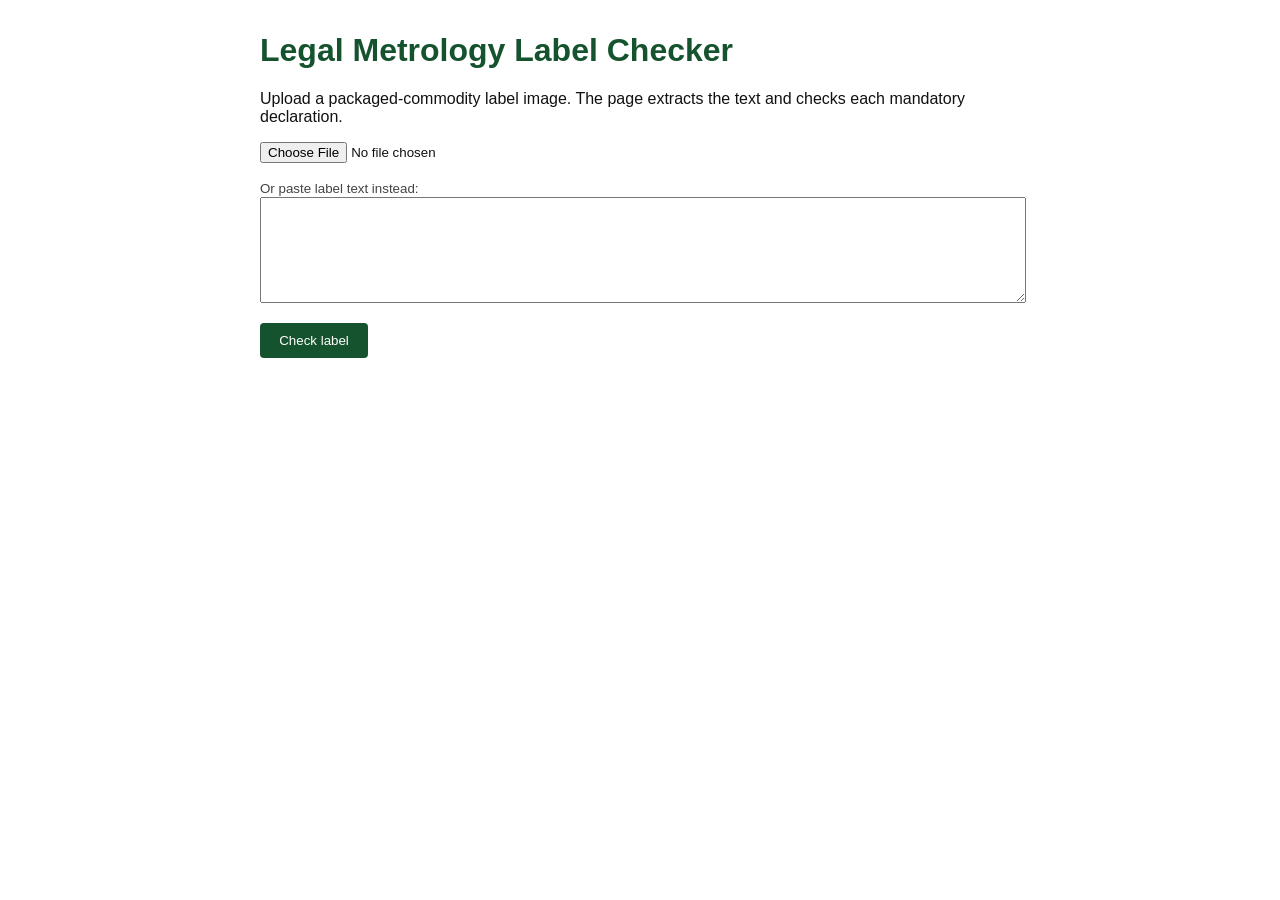
==== app/static/index.html @ d0ca5065 "Add Legal Metrology label checker (FastAPI, Tesseract, rule engine)" ====
<!doctype html>
<html lang="en"><head><meta charset="utf-8"><meta name="viewport" content="width=device-width,initial-scale=1">
<title>Legal Metrology Checker</title>
<style>
body{font-family:Arial,sans-serif;max-width:760px;margin:2rem auto;padding:0 1rem;color:#111}
h1{color:#14532d} button{background:#14532d;color:#fff;border:0;padding:.6rem 1.2rem;border-radius:4px;cursor:pointer}
textarea{width:100%;height:100px} .row{margin:1rem 0}
.card{border-left:6px solid #999;padding:.5rem .8rem;margin:.5rem 0;background:#f6f6f6}
.pass{border-color:#15803d}.fail{border-color:#b91c1c}.review{border-color:#b45309}
.tag{font-weight:bold;text-transform:uppercase;font-size:.8rem} small{color:#444} pre{white-space:pre-wrap;background:#f6f6f6;padding:.5rem}
</style></head><body>
<h1>Legal Metrology Label Checker</h1>
<p>Upload a packaged-commodity label image. The page extracts the text and checks each mandatory declaration.</p>
<form id="f">
<div class="row"><input type="file" name="image" accept="image/*"></div>
<div class="row"><small>Or paste label text instead:</small><textarea name="text"></textarea></div>
<button>Check label</button>
</form>
<div id="out"></div>
<script>
const esc=s=>String(s).replace(/[&<>]/g,c=>({'&':'&amp;','<':'&lt;','>':'&gt;'}[c]));
document.getElementById('f').onsubmit=async e=>{
 e.preventDefault();const out=document.getElementById('out');out.textContent='Checking...';
 const r=await fetch('/api/check',{method:'POST',body:new FormData(e.target)});
 const j=await r.json();
 if(!r.ok){out.textContent=j.detail||'Error';return}
 const names={compliant:'Compliant',non_compliant:'Non-compliant',needs_review:'Needs review'};
 out.innerHTML='<h2>'+names[j.overall]+'</h2>'+j.results.map(x=>
  `<div class="card ${x.status}"><span class="tag">${x.status}</span> ${esc(x.label)}<br><small>${esc(x.detail)}${x.evidence?' | Found: '+esc(x.evidence):''}</small></div>`).join('')
  +'<details><summary>Extracted text</summary><pre>'+esc(j.extracted_text)+'</pre></details>';
};
</script></body></html>
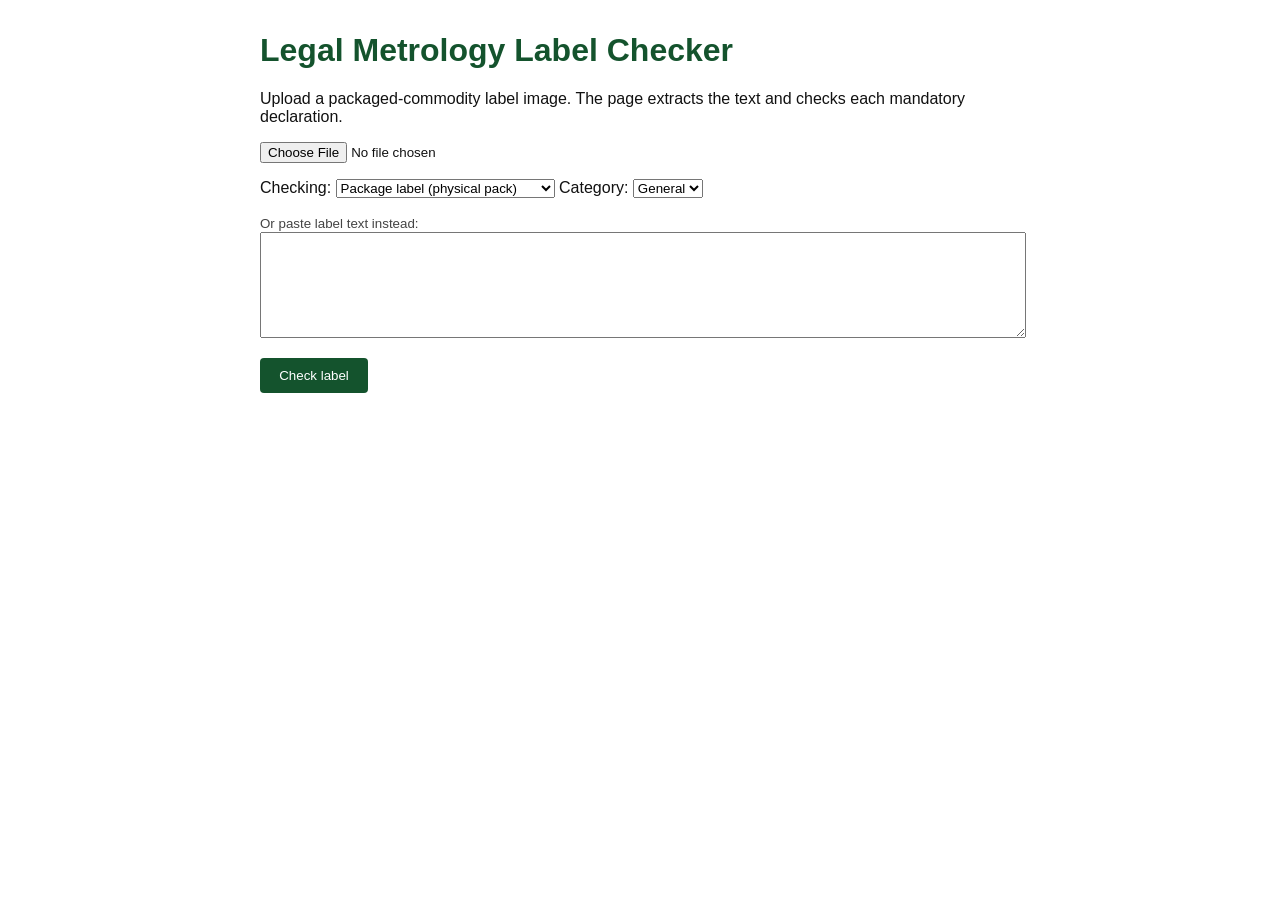
==== commit f0ce044f: "Optional: separate results page" ====
--- a/app/static/index.html
+++ b/app/static/index.html
@@ -6,13 +6,15 @@
 h1{color:#14532d} button{background:#14532d;color:#fff;border:0;padding:.6rem 1.2rem;border-radius:4px;cursor:pointer}
 textarea{width:100%;height:100px} .row{margin:1rem 0}
 .card{border-left:6px solid #999;padding:.5rem .8rem;margin:.5rem 0;background:#f6f6f6}
-.pass{border-color:#15803d}.fail{border-color:#b91c1c}.review{border-color:#b45309}
+.not_applicable{border-color:#6b7280}.pass{border-color:#15803d}.fail{border-color:#b91c1c}.review{border-color:#b45309}
 .tag{font-weight:bold;text-transform:uppercase;font-size:.8rem} small{color:#444} pre{white-space:pre-wrap;background:#f6f6f6;padding:.5rem}
 </style></head><body>
 <h1>Legal Metrology Label Checker</h1>
 <p>Upload a packaged-commodity label image. The page extracts the text and checks each mandatory declaration.</p>
 <form id="f">
 <div class="row"><input type="file" name="image" accept="image/*"></div>
+<div class="row"><label>Checking: <select name="context"><option value="package">Package label (physical pack)</option><option value="listing">Online listing display (Rule 6(10))</option></select></label>
+ <label>Category: <select name="category"><option value="general">General</option><option value="food">Food</option></select></label></div>
 <div class="row"><small>Or paste label text instead:</small><textarea name="text"></textarea></div>
 <button>Check label</button>
 </form>
@@ -23,6 +25,7 @@
  e.preventDefault();const out=document.getElementById('out');out.textContent='Checking...';
  const r=await fetch('/api/check',{method:'POST',body:new FormData(e.target)});
  const j=await r.json();
+ if(r.ok){sessionStorage.setItem('lm_result',JSON.stringify(j));location.href='/static/results.html';return}
  if(!r.ok){out.textContent=j.detail||'Error';return}
  const names={compliant:'Compliant',non_compliant:'Non-compliant',needs_review:'Needs review'};
  out.innerHTML='<h2>'+names[j.overall]+'</h2>'+j.results.map(x=>
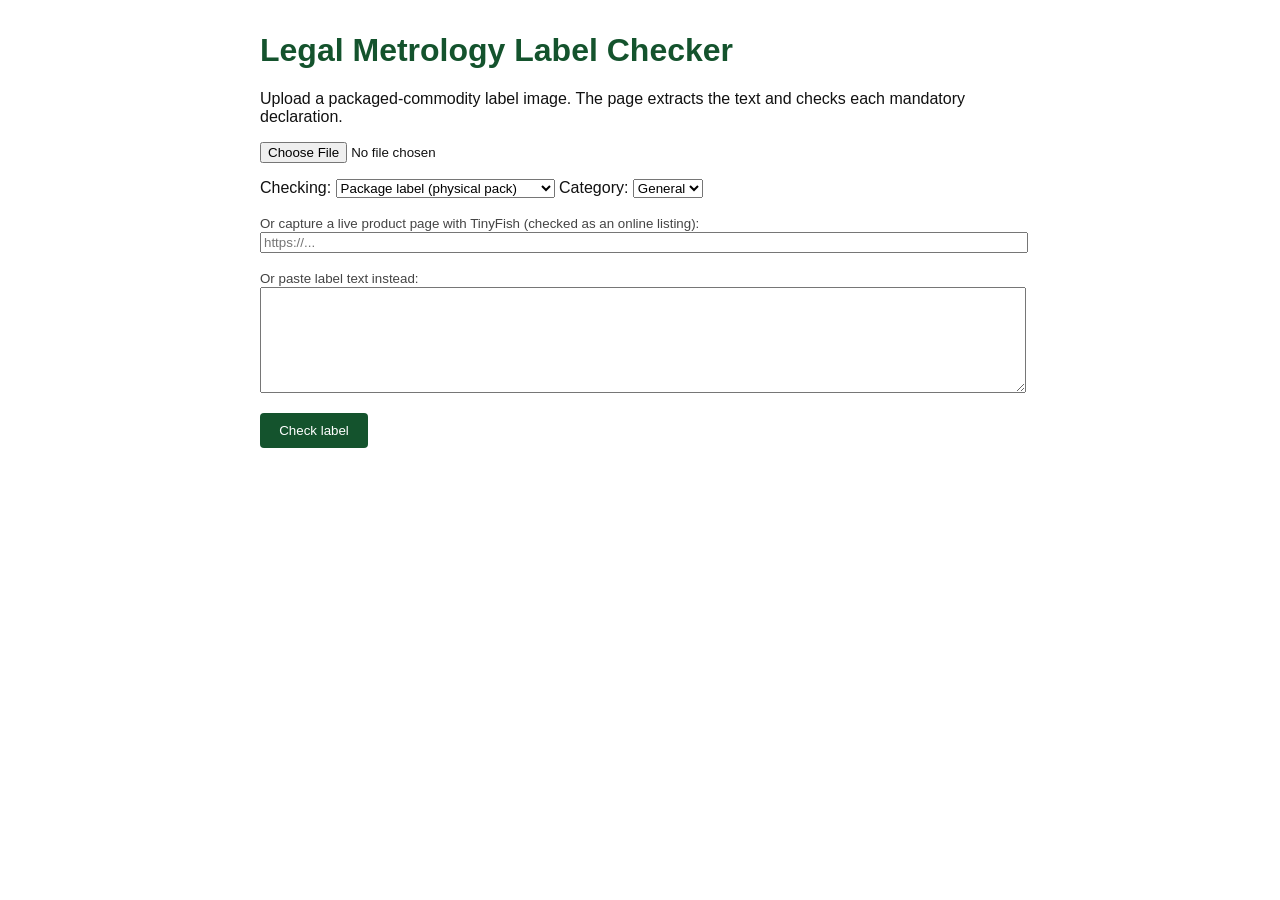
==== commit 2bae7c1d: "Add TinyFish Fetch API live capture for online listings (/api/check-url)" ====
--- a/app/static/index.html
+++ b/app/static/index.html
@@ -15,6 +15,7 @@
 <div class="row"><input type="file" name="image" accept="image/*"></div>
 <div class="row"><label>Checking: <select name="context"><option value="package">Package label (physical pack)</option><option value="listing">Online listing display (Rule 6(10))</option></select></label>
  <label>Category: <select name="category"><option value="general">General</option><option value="food">Food</option></select></label></div>
+<div class="row"><small>Or capture a live product page with TinyFish (checked as an online listing):</small><br><input type="url" name="url" placeholder="https://..." style="width:100%"></div>
 <div class="row"><small>Or paste label text instead:</small><textarea name="text"></textarea></div>
 <button>Check label</button>
 </form>
@@ -23,13 +24,14 @@
 const esc=s=>String(s).replace(/[&<>]/g,c=>({'&':'&amp;','<':'&lt;','>':'&gt;'}[c]));
 document.getElementById('f').onsubmit=async e=>{
  e.preventDefault();const out=document.getElementById('out');out.textContent='Checking...';
- const r=await fetch('/api/check',{method:'POST',body:new FormData(e.target)});
+ const fd=new FormData(e.target);const u=(fd.get('url')||'').trim();
+ const r=u?await fetch('/api/check-url',{method:'POST',body:fd}):await fetch('/api/check',{method:'POST',body:fd});
  const j=await r.json();
  if(r.ok){sessionStorage.setItem('lm_result',JSON.stringify(j));location.href='/static/results.html';return}
  if(!r.ok){out.textContent=j.detail||'Error';return}
  const names={compliant:'Compliant',non_compliant:'Non-compliant',needs_review:'Needs review'};
  out.innerHTML='<h2>'+names[j.overall]+'</h2>'+j.results.map(x=>
   `<div class="card ${x.status}"><span class="tag">${x.status}</span> ${esc(x.label)}<br><small>${esc(x.detail)}${x.evidence?' | Found: '+esc(x.evidence):''}</small></div>`).join('')
-  +'<details><summary>Extracted text</summary><pre>'+esc(j.extracted_text)+'</pre></details>';
+  +(j.capture?'<p><small>Captured live by TinyFish: '+esc(j.capture.final_url)+' at '+esc(j.capture.captured_at)+'</small></p>':'')+'<details><summary>Extracted text</summary><pre>'+esc(j.extracted_text)+'</pre></details>';
 };
 </script></body></html>
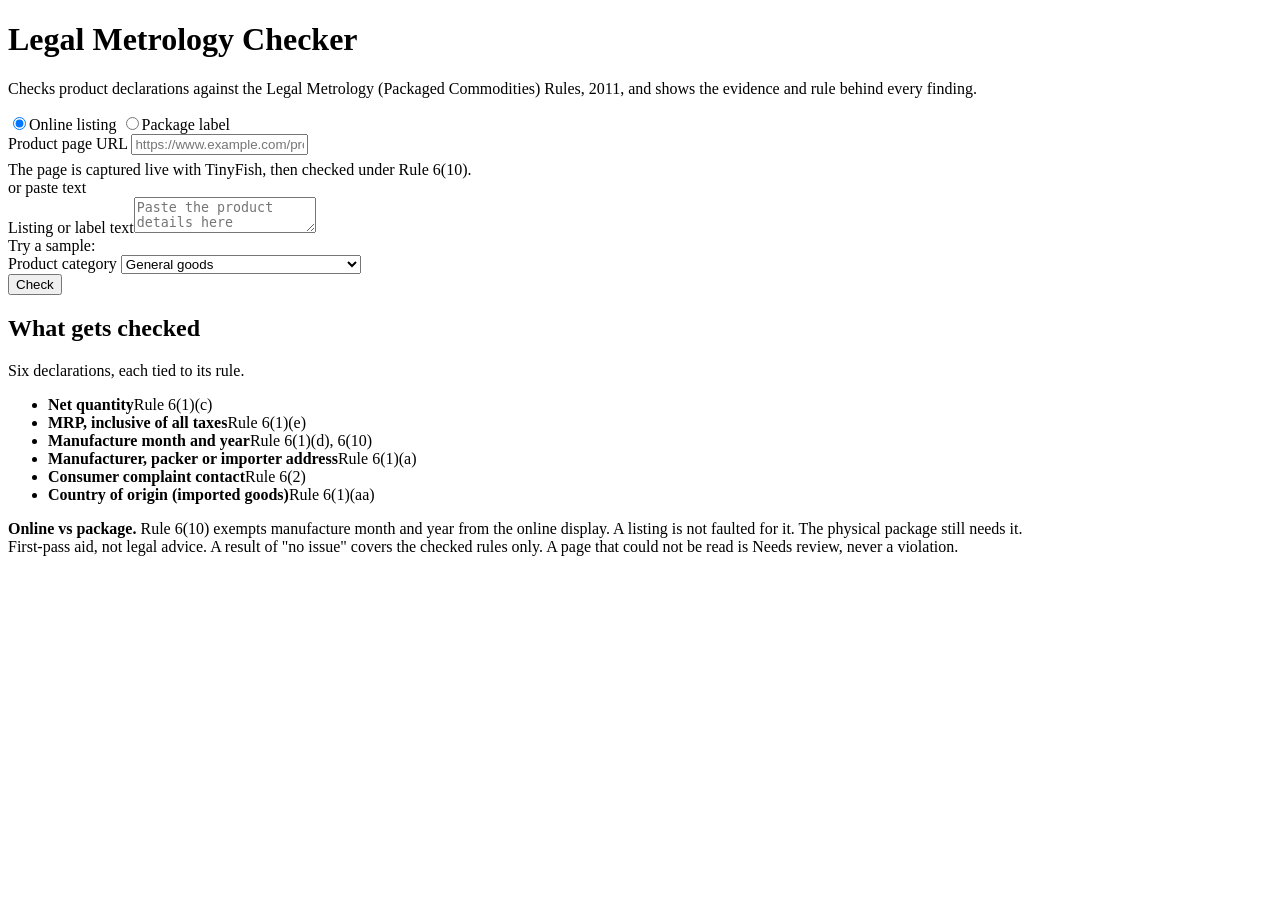
==== commit bb7294c7: "Rules: rule refs, listing patterns, origin as review; new UI with samples; README rewrite" ====
--- a/app/static/index.html
+++ b/app/static/index.html
@@ -1,37 +1,46 @@
 <!doctype html>
 <html lang="en"><head><meta charset="utf-8"><meta name="viewport" content="width=device-width,initial-scale=1">
-<title>Legal Metrology Checker</title>
-<style>
-body{font-family:Arial,sans-serif;max-width:760px;margin:2rem auto;padding:0 1rem;color:#111}
-h1{color:#14532d} button{background:#14532d;color:#fff;border:0;padding:.6rem 1.2rem;border-radius:4px;cursor:pointer}
-textarea{width:100%;height:100px} .row{margin:1rem 0}
-.card{border-left:6px solid #999;padding:.5rem .8rem;margin:.5rem 0;background:#f6f6f6}
-.not_applicable{border-color:#6b7280}.pass{border-color:#15803d}.fail{border-color:#b91c1c}.review{border-color:#b45309}
-.tag{font-weight:bold;text-transform:uppercase;font-size:.8rem} small{color:#444} pre{white-space:pre-wrap;background:#f6f6f6;padding:.5rem}
-</style></head><body>
-<h1>Legal Metrology Label Checker</h1>
-<p>Upload a packaged-commodity label image. The page extracts the text and checks each mandatory declaration.</p>
-<form id="f">
-<div class="row"><input type="file" name="image" accept="image/*"></div>
-<div class="row"><label>Checking: <select name="context"><option value="package">Package label (physical pack)</option><option value="listing">Online listing display (Rule 6(10))</option></select></label>
- <label>Category: <select name="category"><option value="general">General</option><option value="food">Food</option></select></label></div>
-<div class="row"><small>Or capture a live product page with TinyFish (checked as an online listing):</small><br><input type="url" name="url" placeholder="https://..." style="width:100%"></div>
-<div class="row"><small>Or paste label text instead:</small><textarea name="text"></textarea></div>
-<button>Check label</button>
-</form>
-<div id="out"></div>
-<script>
-const esc=s=>String(s).replace(/[&<>]/g,c=>({'&':'&amp;','<':'&lt;','>':'&gt;'}[c]));
-document.getElementById('f').onsubmit=async e=>{
- e.preventDefault();const out=document.getElementById('out');out.textContent='Checking...';
- const fd=new FormData(e.target);const u=(fd.get('url')||'').trim();
- const r=u?await fetch('/api/check-url',{method:'POST',body:fd}):await fetch('/api/check',{method:'POST',body:fd});
- const j=await r.json();
- if(r.ok){sessionStorage.setItem('lm_result',JSON.stringify(j));location.href='/static/results.html';return}
- if(!r.ok){out.textContent=j.detail||'Error';return}
- const names={compliant:'Compliant',non_compliant:'Non-compliant',needs_review:'Needs review'};
- out.innerHTML='<h2>'+names[j.overall]+'</h2>'+j.results.map(x=>
-  `<div class="card ${x.status}"><span class="tag">${x.status}</span> ${esc(x.label)}<br><small>${esc(x.detail)}${x.evidence?' | Found: '+esc(x.evidence):''}</small></div>`).join('')
-  +(j.capture?'<p><small>Captured live by TinyFish: '+esc(j.capture.final_url)+' at '+esc(j.capture.captured_at)+'</small></p>':'')+'<details><summary>Extracted text</summary><pre>'+esc(j.extracted_text)+'</pre></details>';
-};
-</script></body></html>
+<title>Legal Metrology Checker</title><link rel="stylesheet" href="/static/style.css"></head><body>
+<div class="wrap">
+<header class="top"><h1>Legal Metrology Checker</h1>
+<p>Checks product declarations against the Legal Metrology (Packaged Commodities) Rules, 2011, and shows the evidence and rule behind every finding.</p></header>
+<div class="grid">
+<main class="card">
+<form id="f" novalidate>
+ <div class="seg" role="radiogroup" aria-label="What are you checking">
+  <input type="radio" name="context" id="c-listing" value="listing" checked><label for="c-listing">Online listing</label>
+  <input type="radio" name="context" id="c-package" value="package"><label for="c-package">Package label</label>
+ </div>
+ <div id="m-listing">
+  <div class="field"><label for="url">Product page URL</label>
+   <input type="url" id="url" name="url" placeholder="https://www.example.com/product/..." autocomplete="off">
+   <p class="hint" style="margin:6px 0 0">The page is captured live with TinyFish, then checked under Rule 6(10).</p></div>
+ </div>
+ <div id="m-package" hidden>
+  <div class="field"><label for="image">Label photo</label><input type="file" id="image" name="image" accept="image/*">
+   <p class="hint" style="margin:6px 0 0">Text is read with OCR, then checked against Rule 6(1) and 6(2).</p></div>
+ </div>
+ <div class="or">or paste text</div>
+ <div class="field"><label for="text" class="lbl">Listing or label text</label><textarea id="text" name="text" placeholder="Paste the product details here"></textarea>
+  <div class="samples"><span class="hint" style="margin:0;align-self:center">Try a sample:</span><span id="sample-btns" class="samples" style="margin:0"></span></div></div>
+ <div class="row2"><div class="field"><label for="category">Product category</label>
+  <select id="category" name="category"><option value="general">General goods</option><option value="food">Food (date marking follows FSS Act)</option></select></div></div>
+ <button class="primary" id="go">Check</button>
+ <div id="err" class="err" hidden role="alert"></div>
+</form></main>
+<aside class="card">
+ <h2>What gets checked</h2><p class="hint">Six declarations, each tied to its rule.</p>
+ <ul class="rules">
+  <li><b>Net quantity</b><span class="ref">Rule 6(1)(c)</span></li>
+  <li><b>MRP, inclusive of all taxes</b><span class="ref">Rule 6(1)(e)</span></li>
+  <li><b>Manufacture month and year</b><span class="ref">Rule 6(1)(d), 6(10)</span></li>
+  <li><b>Manufacturer, packer or importer address</b><span class="ref">Rule 6(1)(a)</span></li>
+  <li><b>Consumer complaint contact</b><span class="ref">Rule 6(2)</span></li>
+  <li><b>Country of origin (imported goods)</b><span class="ref">Rule 6(1)(aa)</span></li>
+ </ul>
+ <div class="note"><b>Online vs package.</b> Rule 6(10) exempts manufacture month and year from the online display. A listing is not faulted for it. The physical package still needs it.</div>
+</aside>
+</div>
+<footer>First-pass aid, not legal advice. A result of "no issue" covers the checked rules only. A page that could not be read is Needs review, never a violation.</footer>
+</div>
+<script src="/static/app.js"></script></body></html>
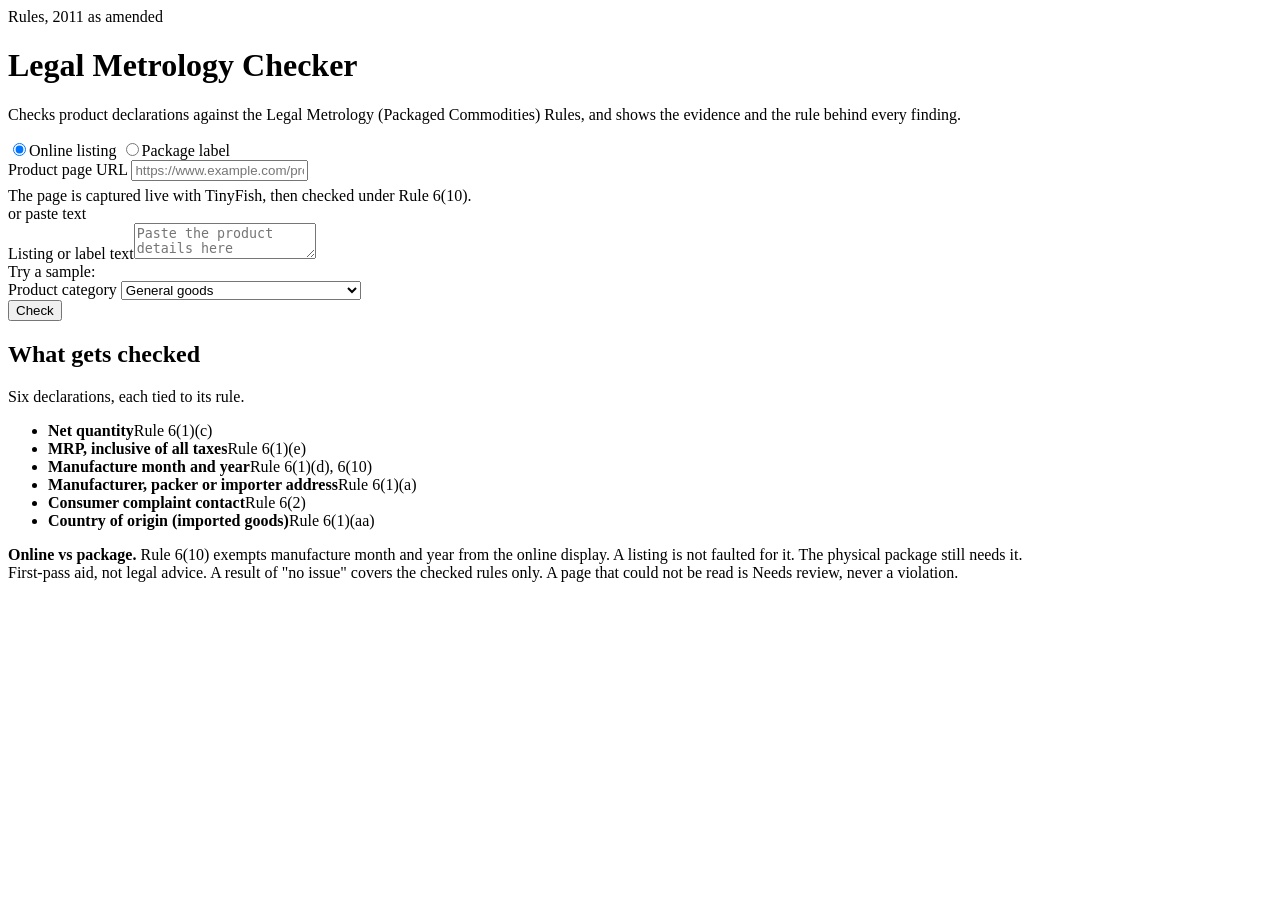
==== commit ecd4b935: "Single-page UI with warm gradient hero and bold flat cards; results inline" ====
--- a/app/static/index.html
+++ b/app/static/index.html
@@ -1,9 +1,11 @@
 <!doctype html>
 <html lang="en"><head><meta charset="utf-8"><meta name="viewport" content="width=device-width,initial-scale=1">
 <title>Legal Metrology Checker</title><link rel="stylesheet" href="/static/style.css"></head><body>
+<div class="hero"><div class="wrap">
+<span class="tag">Rules, 2011 as amended</span>
+<h1>Legal Metrology Checker</h1>
+<p>Checks product declarations against the Legal Metrology (Packaged Commodities) Rules, and shows the evidence and the rule behind every finding.</p></div></div>
 <div class="wrap">
-<header class="top"><h1>Legal Metrology Checker</h1>
-<p>Checks product declarations against the Legal Metrology (Packaged Commodities) Rules, 2011, and shows the evidence and rule behind every finding.</p></header>
 <div class="grid">
 <main class="card">
 <form id="f" novalidate>
@@ -41,6 +43,7 @@
  <div class="note"><b>Online vs package.</b> Rule 6(10) exempts manufacture month and year from the online display. A listing is not faulted for it. The physical package still needs it.</div>
 </aside>
 </div>
+<section id="result" hidden aria-live="polite"></section>
 <footer>First-pass aid, not legal advice. A result of "no issue" covers the checked rules only. A page that could not be read is Needs review, never a violation.</footer>
 </div>
-<script src="/static/app.js"></script></body></html>
+<script src="/static/vendor/anime.umd.min.js"></script><script src="/static/motion.js"></script><script src="/static/app.js"></script></body></html>
